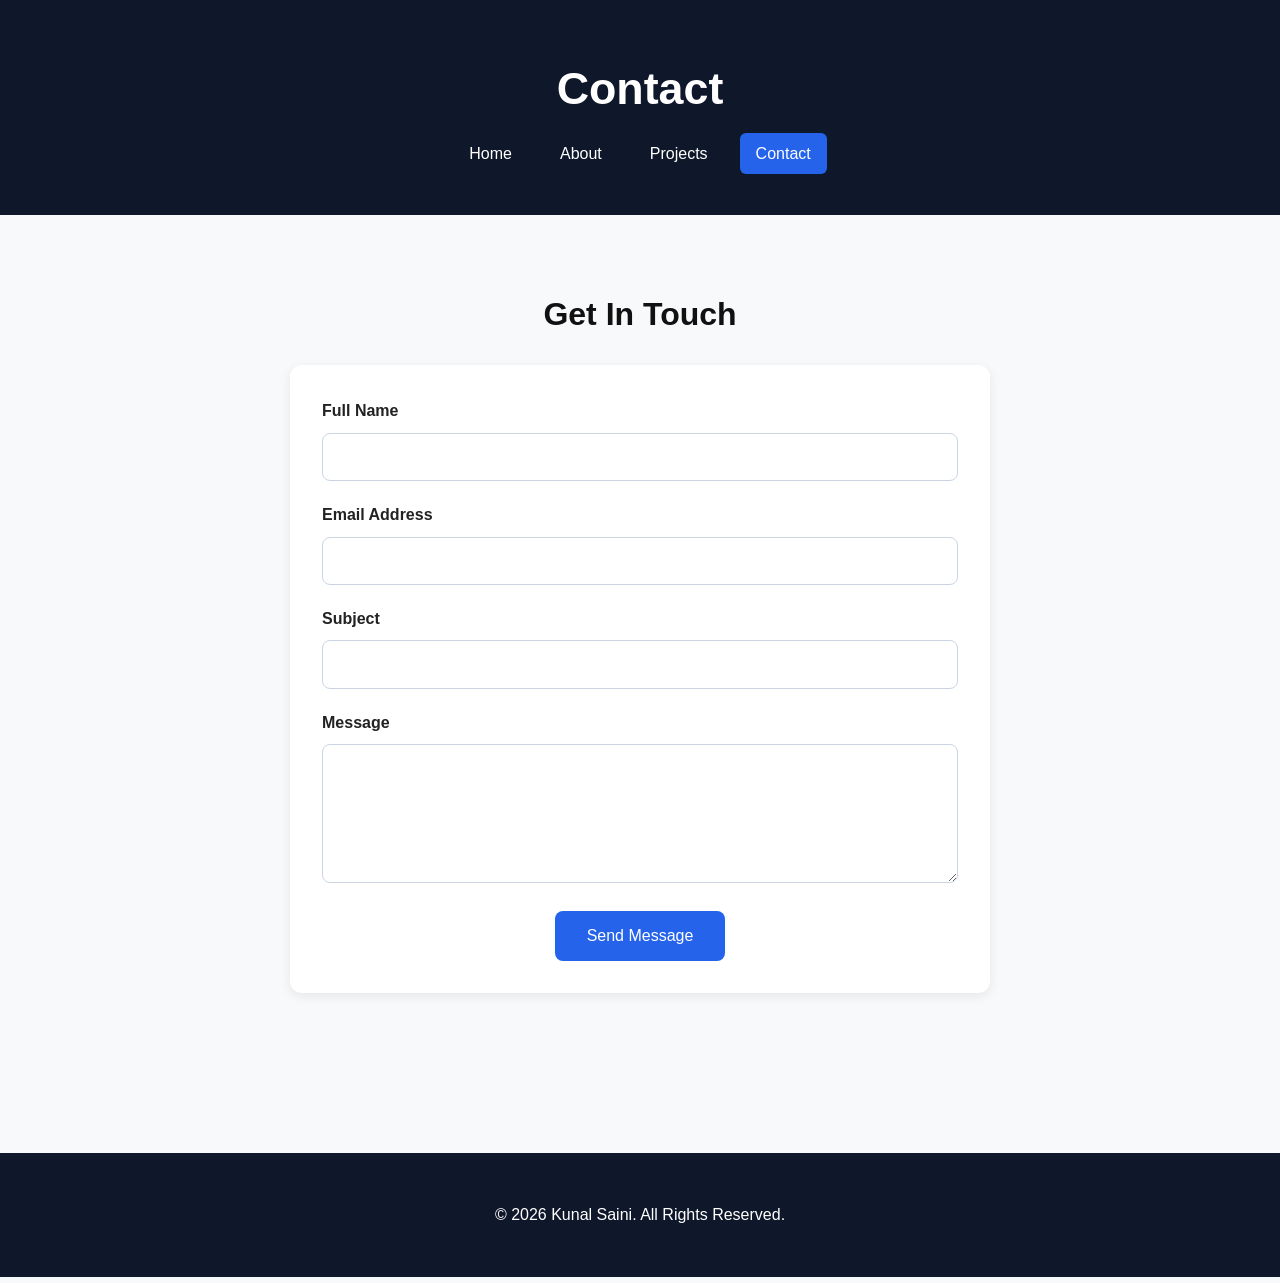
==== contact.html @ 5b821eca "first commit" ====
<!DOCTYPE html>
<html lang="en">

<head>
    <meta charset="UTF-8">

    <meta name="viewport" content="width=device-width, initial-scale=1.0">

    <title>Contact | Kunal Saini Portfolio</title>

    <meta name="description" content="Contact Kunal Saini for web development opportunities.">
    <link rel="stylesheet" href="style.css">
</head>

<body>

    <a href="#main-content" class="skip-link">
        Skip to Main Content
    </a>

    <header>
        <h1>Contact</h1>

        <nav aria-label="Primary Navigation">
            <ul>
                <li><a href="index.html">Home</a></li>
                <li><a href="about.html">About</a></li>
                <li><a href="projects.html">Projects</a></li>
                <li><a href="contact.html" aria-current="page">Contact</a></li>
            </ul>
        </nav>
    </header>

    <main id="main-content">

        <section aria-labelledby="contact-heading">

            <h2 id="contact-heading">Get In Touch</h2>

            <form action="#" method="post" aria-label="Contact Form">

                <div>
                    <label for="name">
                        Full Name
                    </label>

                    <input type="text" id="name" name="name" required autocomplete="name">
                </div>

                <div>
                    <label for="email">
                        Email Address
                    </label>

                    <input type="email" id="email" name="email" required autocomplete="email">
                </div>

                <div>
                    <label for="subject">
                        Subject
                    </label>

                    <input type="text" id="subject" name="subject" required>
                </div>

                <div>
                    <label for="message">
                        Message
                    </label>

                    <textarea id="message" name="message" rows="6" required></textarea>
                </div>
                <div id="btn">
                    <button type="submit">
                        Send Message
                    </button>
                </div>

            </form>

        </section>

    </main>

    <footer>
        <p>&copy; 2026 Kunal Saini. All Rights Reserved.</p>
    </footer>

</body>

</html>
---- style.css ----
/* =========================
   RESET & BASE STYLES
========================= */

*,
*::before,
*::after {
    box-sizing: border-box;
}

html {
    scroll-behavior: smooth;
}

body {
    margin: 0;
    font-family: Arial, Helvetica, sans-serif;
    line-height: 1.7;
    color: #222;
    background-color: #f8f9fa;
}

/* =========================
   ACCESSIBILITY
========================= */

.skip-link {
    position: absolute;
    left: -9999px;
    top: 0;
    background: #000;
    color: #fff;
    padding: 1rem;
    z-index: 1000;
}

.skip-link:focus {
    left: 10px;
    top: 10px;
}

a:focus,
button:focus,
input:focus,
textarea:focus {
    outline: 3px solid #005fcc;
    outline-offset: 3px;
}

/* =========================
   TYPOGRAPHY
========================= */

h1,
h2,
h3 {
    line-height: 1.2;
    margin-bottom: 1rem;
    color: #111;
}

h1 {
    font-size: 2.8rem;
}

h2 {
    font-size: 2rem;
    margin-top: 2rem;
}

h3 {
    font-size: 1.3rem;
}

p {
    margin-bottom: 1rem;
}

/* =========================
   LAYOUT
========================= */

.container {
    width: min(1100px, 90%);
    margin: auto;
}

main {
    padding: 3rem 0;
}

section {
    margin-bottom: 4rem;
}

/* =========================
   HEADER
========================= */

header {
    background: #0f172a;
    color: white;
    text-align: center;
    padding: 2rem 1rem;
}

header h1,
header p {
    color: white;
}

/* =========================
   NAVIGATION
========================= */

nav ul {
    list-style: none;
    display: flex;
    justify-content: center;
    flex-wrap: wrap;
    gap: 1rem;
    padding: 0;
    margin-top: 1.5rem;
}

nav a {
    color: white;
    text-decoration: none;
    padding: .75rem 1rem;
    border-radius: 6px;
    transition: background .3s ease;
}

nav a:hover,
nav a:focus {
    background: rgba(255, 255, 255, .15);
}

nav a[aria-current="page"] {
    background: #2563eb;
}

/* =========================
   HERO SECTION
========================= */

.hero {
    text-align: center;
    padding: 5rem 1rem;
}

.hero h2 {
    font-size: 2.5rem;
}

.hero p {
    max-width: 700px;
    margin: auto;
    font-size: 1.1rem;
}

.hero-btn {
    display: inline-block;
    margin-top: 1.5rem;
    background: #2563eb;
    color: white;
    text-decoration: none;
    padding: 1rem 2rem;
    border-radius: 8px;
    font-weight: bold;
}

.hero-btn:hover,
.hero-btn:focus {
    background: #1d4ed8;
}

/* =========================
   SKILLS SECTION
========================= */

.skills-grid {
    display: grid;
    grid-template-columns: repeat(auto-fit, minmax(220px, 1fr));
    gap: 1.5rem;
}

.skill-card {
    background: white;
    padding: 1.5rem;
    border-radius: 12px;
    box-shadow: 0 2px 8px rgba(0, 0, 0, .08);
    text-align: center;
}

.skill-card:hover {
    transform: translateY(-4px);
    transition: .3s ease;
}

/* =========================
   PROJECTS
========================= */

.projects-grid {
    display: grid;
    grid-template-columns: repeat(auto-fit, minmax(300px, 1fr));
    gap: 2rem;
}

.project-card {
    background: white;
    border-radius: 12px;
    overflow: hidden;
    box-shadow: 0 3px 12px rgba(0, 0, 0, .1);
}

.project-card img {
    width: 100%;
    height: auto;
    display: block;
}

.project-content {
    padding: 1.5rem;
}

.project-link {
    display: inline-block;
    margin-top: 1rem;
    text-decoration: none;
    color: #2563eb;
    font-weight: bold;
}

/* =========================
   ABOUT PAGE
========================= */

.about-content {
    display: grid;
    grid-template-columns: 250px 1fr;
    gap: 2rem;
    align-items: center;
}

.about-image {
    width: 100%;
    border-radius: 50%;
}

.about-text {
    background: white;
    padding: 2rem;
    border-radius: 12px;
}

#cv {
    text-align: center;
    margin-top: 2rem;
}

/* =========================
   CONTACT FORM
========================= */
#contact-heading {
    text-align: center;
    margin-bottom: 2rem;
}

form {
    max-width: 700px;
    margin: auto;
    background: white;
    padding: 2rem;
    border-radius: 12px;
    box-shadow: 0 3px 12px rgba(0, 0, 0, .08);
}

form div {
    margin-bottom: 1.25rem;
}

label {
    display: block;
    margin-bottom: .5rem;
    font-weight: 600;
}

input,
textarea {
    width: 100%;
    padding: .9rem;
    border: 1px solid #cbd5e1;
    border-radius: 8px;
    font-size: 1rem;
}

input:focus,
textarea:focus {
    border-color: #2563eb;
}

#btn {
    display: block;
    width: 100%;
    margin: auto;
    align-items: center;
    justify-content: center;
    align-content: center;
    text-align: center;

}

button {
    background: #2563eb;
    color: white;
    border: none;
    padding: 1rem 2rem;
    border-radius: 8px;
    cursor: pointer;
    font-size: 1rem;
}

button:hover,
button:focus {
    background: #1d4ed8;
}

/* =========================
   FOOTER
========================= */

footer {
    background: #0f172a;
    color: white;
    text-align: center;
    padding: 2rem;
    margin-top: 3rem;
}

/* =========================
   ANIMATIONS
========================= */

.project-card,
.skill-card,
.about-text {
    transition: all .3s ease;
}

.project-card:hover,
.about-text:hover {
    transform: translateY(-5px);
}

/* =========================
   RESPONSIVE DESIGN
========================= */

@media (max-width: 768px) {

    h1 {
        font-size: 2rem;
    }

    .hero h2 {
        font-size: 2rem;
    }

    .about-content {
        grid-template-columns: 1fr;
        text-align: center;
    }

    nav ul {
        flex-direction: column;
        align-items: center;
    }
}

@media (max-width: 480px) {

    .hero {
        padding: 3rem 1rem;
    }

    form {
        padding: 1.25rem;
    }

    button {
        width: 100%;
    }
}
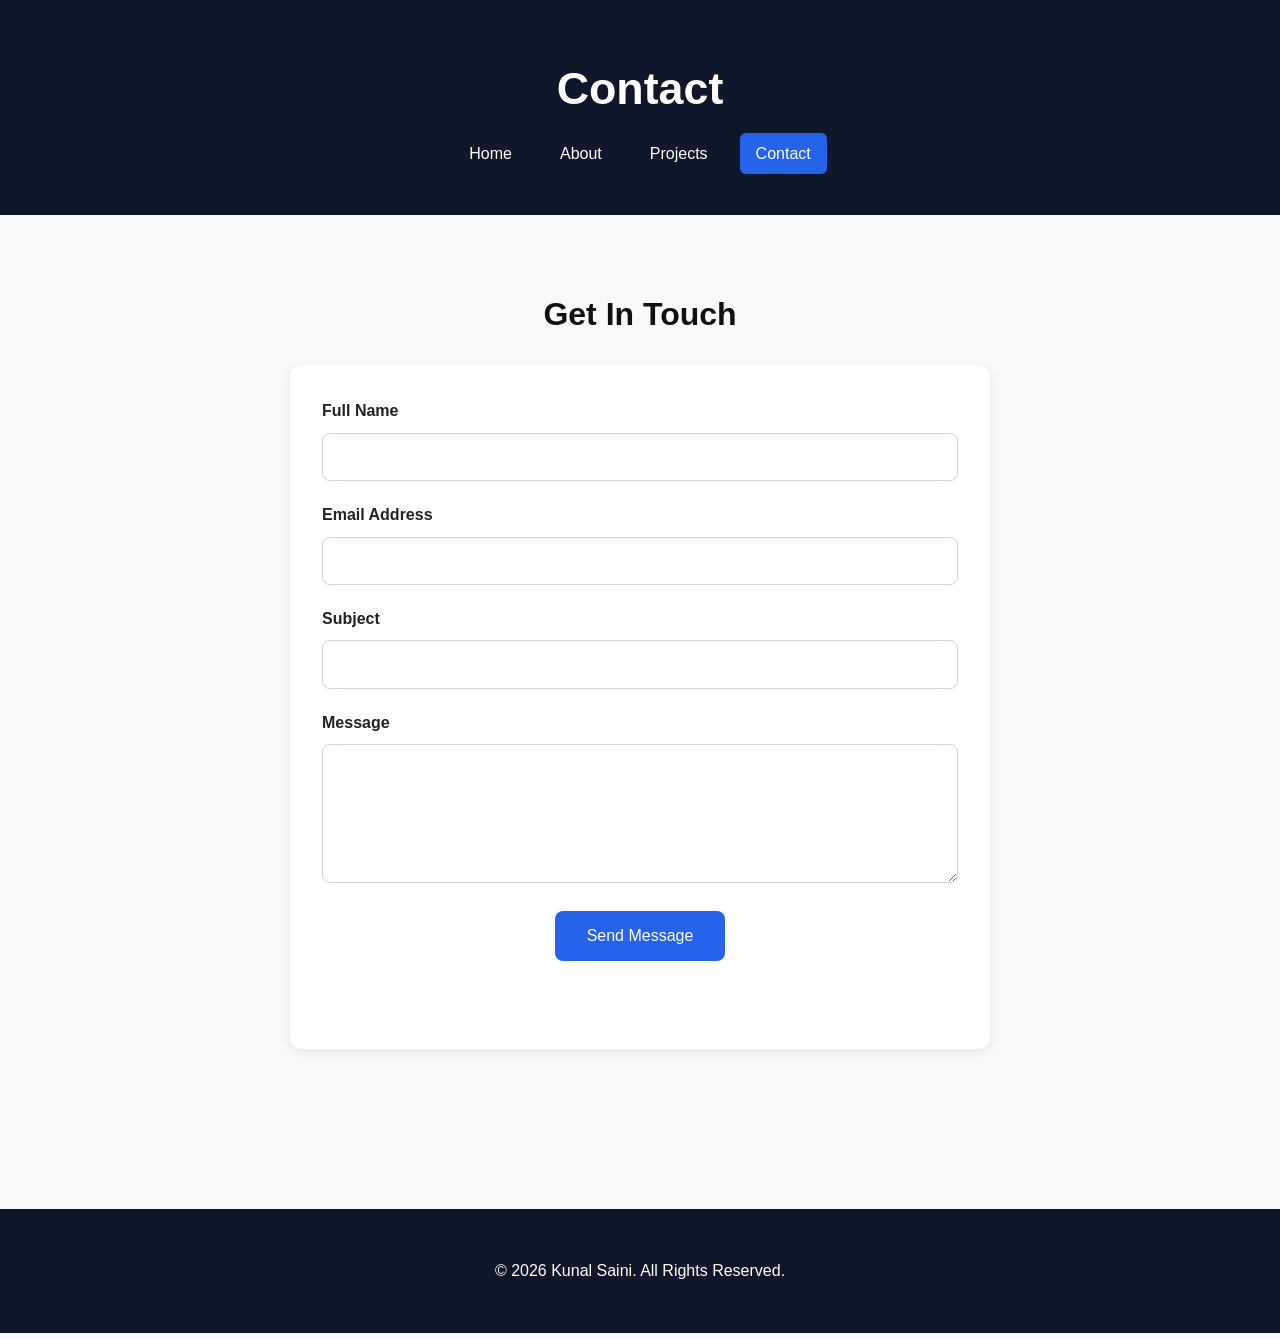
==== commit 0f91d895: "added javscript" ====
--- a/contact.html
+++ b/contact.html
@@ -37,7 +37,7 @@
 
             <h2 id="contact-heading">Get In Touch</h2>
 
-            <form action="#" method="post" aria-label="Contact Form">
+            <form action="#" method="post" aria-label="Contact Form" id="contact-form">
 
                 <div>
                     <label for="name">
@@ -76,6 +76,8 @@
                     </button>
                 </div>
 
+                <p id="form-status" class="form-status" role="status" aria-live="polite"></p>
+
             </form>
 
         </section>
@@ -86,6 +88,8 @@
         <p>&copy; 2026 Kunal Saini. All Rights Reserved.</p>
     </footer>
 
+    <script src="contact.js" defer></script>
+
 </body>
 
 </html>
--- a/style.css
+++ b/style.css
@@ -327,6 +327,13 @@
     background: #1d4ed8;
 }
 
+.form-status {
+    min-height: 1.5rem;
+    margin-top: 1rem;
+    font-weight: 600;
+    color: #0f766e;
+}
+
 /* =========================
    FOOTER
 ========================= */
